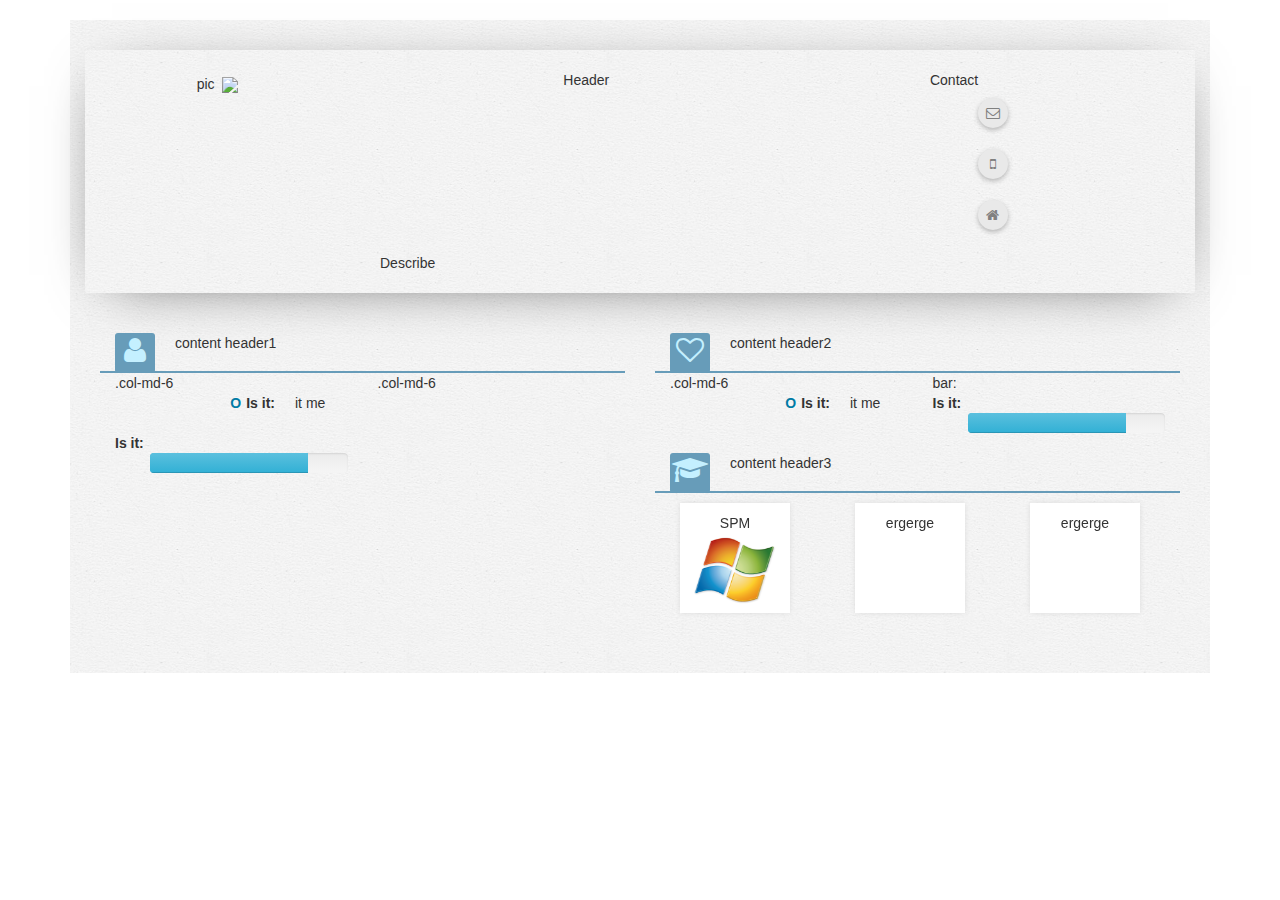
==== _cv/index.html @ aa700db2 "modify gallery" ====
<!DOCTYPE html>
<html lang="en">
  <head>
    <meta charset="utf-8">
    <meta http-equiv="X-UA-Compatible" content="IE=edge">
    <meta name="viewport" content="width=device-width, initial-scale=1">
    <meta name="description" content="">
    <meta name="author" content="">
    <link rel="icon" href="../../favicon.ico">

    <title>My personal</title>

    <!-- Bootstrap core CSS -->
    <link href="../css/bootstrap.min.css" rel="stylesheet">
    <!-- Bootstrap theme -->
    <link href="../css/bootstrap-theme.min.css" rel="stylesheet">
    <!-- IE10 viewport hack for Surface/desktop Windows 8 bug -->
    <link href="../css/ie10-viewport-bug-workaround.css" rel="stylesheet">
	<!-- font awesome -->
	<link href='../css/font-awesome.min.css' rel='stylesheet'>
    <!-- Custom styles for this template -->
    <link href="css/main.css" rel="stylesheet">

    <!-- Just for debugging purposes. Don't actually copy these 2 lines! -->
    <!--[if lt IE 9]><script src="../../assets/js/ie8-responsive-file-warning.js"></script><![endif]-->
    <script src="../../assets/js/ie-emulation-modes-warning.js"></script>

  </head>


 <body>
 <!-- BODY                                                                 -->
 <div class="container ">
	<div class="main_wrapper">
		<div class="main_sheet">
			<div class="row header">
				<div class="row">
					<div class="col-md-3 col-md-offset-1">pic<img src="img/personal_image.png" id="pers_image" /></div>
					<div class="col-md-3 col-md-offset-1">Header</div>
					<div class="col-md-3 col-md-offset-1">Contact <ul><li><div class="circle"><i class="fa fa-envelope-o fa-1x"></i></div></li><li><div class="circle"><i class="fa fa-mobile fa-1x"></div></i></li><li><div class="circle"><i class="fa fa-home fa-1x"></div></i></li></ul></div>
				</div>
				<div class="row">
				<div class="col-md-6 col-md-offset-3">Describe</div>
				</div>
			</div>
			<div class="row content">
				<div class="col-md-6 section content1">
					<div class="col-md-12 sub_header"><div class="sub_header_icon"> <i class="fa fa-user fa-2x"></i></div><p>content header1</p></div>
					<div class="col-md-6">.col-md-6
						<dl class="dl-horizontal">
						  <dt>Is it:</dt>
						  <dd>it me</dd>
						</dl>
						
							<dt>Is it:</dt>
							 <dd>
								<div class="progress">
								  <div class="progress-bar progress-bar-info progress-bar-language" role="progressbar" aria-valuenow="50" aria-valuemin="0" aria-valuemax="100">
								  </div>
								</div>
							 </dd>
						
					</div>
					<div class="col-md-6">.col-md-6</div>
				</div>
				<div class="col-md-6 section content2">
					<div class="col-md-12 sub_header"><div class="sub_header_icon"><i class="fa fa-heart-o fa-2x"></i></div><p>content header2</p></div>
					<div class="col-md-6">.col-md-6
						<dl class="dl-horizontal">
						  <dt>Is it:</dt>
						  <dd>it me</dd>
						</dl>
					</div>
					<div class="col-md-6">bar:
						<dt>Is it:</dt>
							 <dd>
								<div class="progress">
								  <div class="progress-bar progress-bar-info progress-bar-language" role="progressbar" aria-valuenow="50" aria-valuemin="0" aria-valuemax="100">
								  </div>
								</div>
							 </dd>
					</div>
					
					<div class="col-md-12 sub_header"><div class="sub_header_icon"><i class="fa fa-graduation-cap fa-2x"></i></div><p>content header3</p></div>
					<div class="col-md-4 col-sm-4">
						<div class="box"><div class='titleHoverOff'>SPM <img src='img/win.png'></div><div class='titleHoverIn'><span>1.class</span></div></div>
					</div>
					<div class="col-md-4 col-sm-4">
						<div class="box"><div class='titleHoverOff'>ergerge</div><div class='titleHoverIn'><span>2.class</span></div></div>
					</div>
					<div class="col-md-4 col-sm-4">
						<div class="box"><div class='titleHoverOff'>ergerge</div><div class='titleHoverIn'><span>3class</span></div></div>
					</div>
				</div>
			</div>
		</div>
	</div>
 </div>
    
<!-- FOOTER                                                                -->

	<footer >
	
	</footer>

   

    <!-- Bootstrap core JavaScript
    ================================================== -->
    <!-- Placed at the end of the document so the pages load faster -->
    <script src="../js/jquery.min.js"></script>
    <script>window.jQuery || document.write('<script src="js/jquery.min.js"><\/script>')</script>
    <script src="../js/bootstrap.min.js"></script>
    <script src="../js/docs.min.js"></script>
	<script src="js/controller.js"></script>
    <!-- IE10 viewport hack for Surface/desktop Windows 8 bug -->
    <script src="../js/ie10-viewport-bug-workaround.js"></script>
  </body>
</html>
---- css/ie10-viewport-bug-workaround.css ----
/*!
 * IE10 viewport hack for Surface/desktop Windows 8 bug
 * Copyright 2014-2015 Twitter, Inc.
 * Licensed under MIT (https://github.com/twbs/bootstrap/blob/master/LICENSE)
 */

/*
 * See the Getting Started docs for more information:
 * http://getbootstrap.com/getting-started/#support-ie10-width
 */
@-webkit-viewport { width: device-width; }
@-moz-viewport    { width: device-width; }
@-ms-viewport     { width: device-width; }
@-o-viewport      { width: device-width; }
@viewport         { width: device-width; }
---- _cv/css/main.css ----
body{
	background-color:#fff;
	margin:20px;
}

.main_wrapper{
	min-width:50%;
	min-height:350px;
	padding:30px;
	background-image:url("../img/background_white_paper.png");
	background-repeat: repeat;
}
.main_sheet{	
}
.mainTitle img{
	width:80px;
}
.header{
	padding:20px;
	margin-bottom:20px;
	border-radius:2px;
	-webkit-box-shadow: 0px 9px 56px -27px rgba(0,0,0,0.75);
	-moz-box-shadow: 0px 9px 56px -27px rgba(0,0,0,0.75);
	box-shadow: 0px 9px 56px -27px rgba(0,0,0,0.75);
}
#pers_image{
	width: 90px;
	height: auto;
	margin: 7px;
}
li{
	list-style-type:none;
}
.circle{
	position:relative;
	display: inline-block;
	width:30px;
	height:30px;
	border-radius:45px;
	cursor:pointer;
	background-color:#e9e9e9;
	margin:8px;
	
	-webkit-box-shadow: 0 2px 5px 0 rgba(0, 0, 0, 0.26);
	-moz-box-shadow: 0 2px 5px 0 rgba(0, 0, 0, 0.26);
	box-shadow: 0 2px 5px 0 rgba(0, 0, 0, 0.26);
	
	-webkit-transition: all 0.4s ease;
    transition: all 0.4s ease;
}
.circle i{
	position:absolute;
	left:0px;
	top:25%;
	height:100%;
	width:100%;
	text-align:center;
	color:grey;
	
	-webkit-transition: all 0.6s ease;
    transition: all 0.6s ease
}
.circle:hover{
	color:#679cb9;
	
	-webkit-box-shadow: 1px 1px 2px 1px rgba(0,0,0,0.6);
	-moz-box-shadow:1px 1px 2px 1px rgba(0,0,0,0.6);
	box-shadow: 1px 1px 2px 1px rgba(0,0,0,0.6);
}
/*--------------Content----------------------------*/
.sub_header{
	border-bottom:solid 2px #679cb9;
	height:40px;
}
.sub_header p{
	padding-left:60px;
}

.sub_header_icon{
	position:relative;
	width:40px;
	height:40px;
	bottom:0px;
	border-radius:3px;
	background-color:#679cb9;
	float:left;
	text-align:center;
	font-weight:20;
	color:#c4f0ff;
	line-height:250%; /*  align vertical center -- for vertical align in child */
}
.sub_header_icon i{
	position:relative;
	vertical-align:middle;
}
.section{
	margin: 20px 0;
}
.fa-circle-o{
	
}
dl > dt:before{
	content:'\041E';
	color:#007ba5;
	padding:5px;
}
dd{
	margin-left:35px;
}
/*----------------------PROGRESS BAR-------------------------------------------*/
.progress-bar-language{
	width:0%;
	
	-webkit-transition: all 1.9s ease;
    transition: all 1.9s ease
}
/*---------------------BOX section---------------------------------------------*/
.box{
	position:relative;
	width:110px;
	height:110px;
	
	-webkit-box-sizing: border-box;
	-moz-box-sizing: border-box;
	box-sizing: border-box; 

	background-color:#fff;
	box-shadow: 0 0 5px #ddd;
	margin:10px;
	text-align:center;
	
	-webkit-transition: 0.4s ease;
	-moz-transition: 0.4s ease;
	-ms-transition: 0.4s ease;
	-o-transition: 0.4s ease;
	transition: 0.4s ease; 
}
.box > p{
	-webkit-transition: 0.3s ease;
	-moz-transition: 0.3s ease;
	-ms-transition: 0.3s ease;
	-o-transition: 0.3s ease;
	transition: 0.3s ease; 
}

.box:hover{
	background-color:#87c9ed;
}
.titleHoverOff{
	width:100%;
	height:100%;
	position:absolute;
	top:0px;
	opacity:1;
	padding-top:10px;
	z-index:10;
	
	-webkit-transition: all .4s ease;
	-moz-transition: all .4s ease;
	transition: all .4s ease;
}
.titleHoverOff:hover{
/*
	animation-name: example;
	animation-duration: 0.3s;
	animation-timing-function:ease;
	
	-webkit-animation-fill-mode: forwards;
    animation-fill-mode: forwards;
	
	-webkit-animation-direction: reverse; 
    animation-direction: reverse;
	*/
	top:-30px;
	opacity:0;
}
.titleHoverOff img{
	width:75%;
	height:75%;
}
.titleHoverIn{
	width:100%;
	height:100%;
	opacity:0;
	background-color:white;
	vertical-align:bottom;
	bottom:5px;
	
	-webkit-transform: scale3d(0.1, 0.1, 1);
	transform: scale3d(0.1, 0.1, 1);
	-webkit-transition: all .4s cubic-bezier(.68,-0.55,.27,1.55);
	-moz-transition: all .4s cubic-bezier(.68,-0.55,.27,1.55);
	transition: all .4s cubic-bezier(.68,-0.55,.27,1.55);
}
.titleHoverIn span{
	position:relative;
	top:50%;
}
.abc{
	-webkit-transform: scale3d(1, 1, 1);
	transform: scale3d(1, 1, 1);
	
	opacity:1;
	background-color:white;
}
.titleHoverIn:after{
	position:absolute;
	content:"";
	left:0px;right:0px;
	bottom:20%;
	height:1px;
	width:50%;
	margin: auto;
	border-bottom:1px solid black;

}
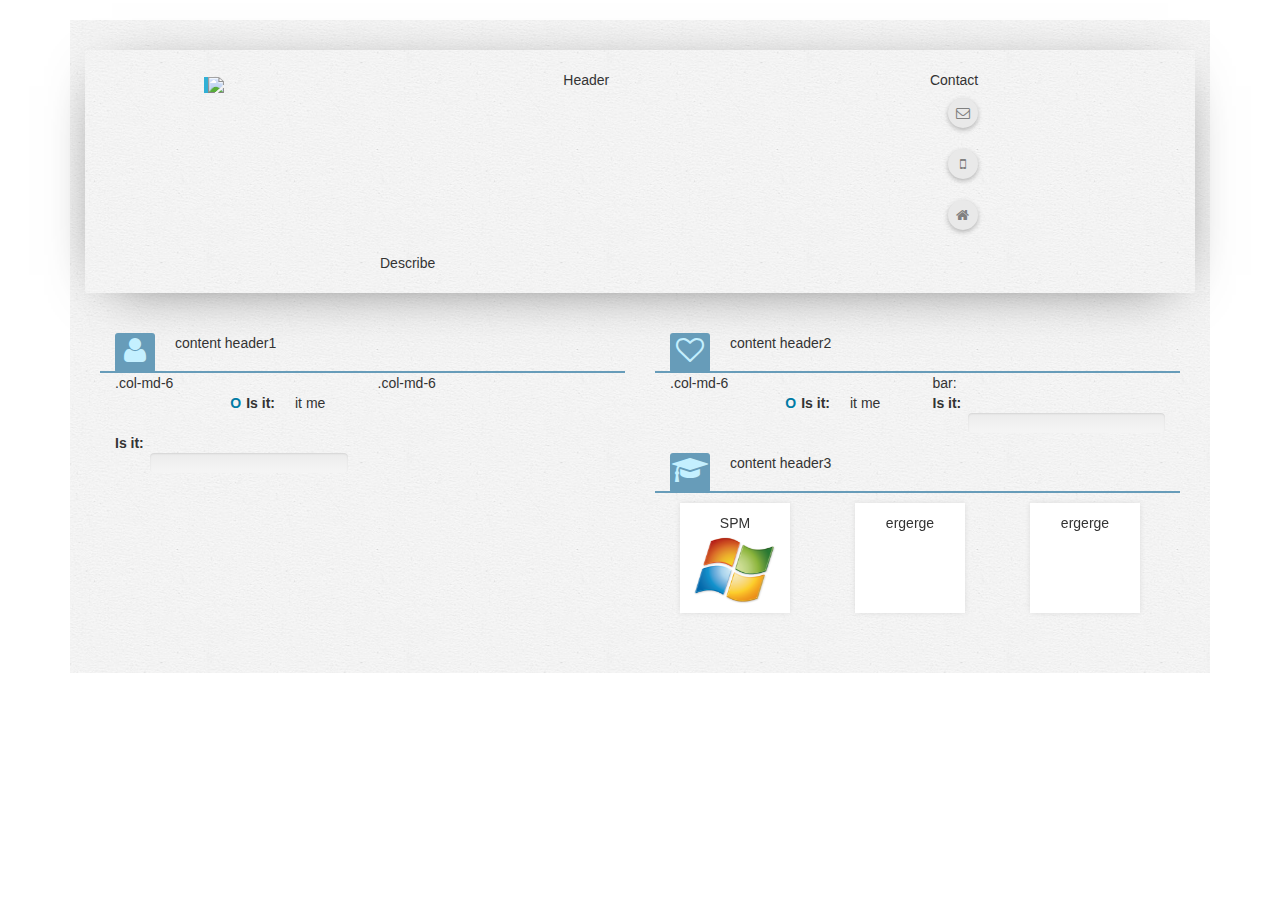
==== commit 745cc811: "cv modif" ====
--- a/_cv/index.html
+++ b/_cv/index.html
@@ -35,9 +35,9 @@
 		<div class="main_sheet">
 			<div class="row header">
 				<div class="row">
-					<div class="col-md-3 col-md-offset-1">pic<img src="img/personal_image.png" id="pers_image" /></div>
-					<div class="col-md-3 col-md-offset-1">Header</div>
-					<div class="col-md-3 col-md-offset-1">Contact <ul><li><div class="circle"><i class="fa fa-envelope-o fa-1x"></i></div></li><li><div class="circle"><i class="fa fa-mobile fa-1x"></div></i></li><li><div class="circle"><i class="fa fa-home fa-1x"></div></i></li></ul></div>
+					<div class="col-md-3 col-sm-4 col-md-offset-1"><img src="img/personal_front.jpg" id="pers_image" /></div>
+					<div class="col-md-3 col-sm-4 col-md-offset-1">Header</div>
+					<div class="col-md-3 col-sm-4 col-md-offset-1">Contact <ul><li><div class="circle"><i class="fa fa-envelope-o fa-1x"></i></div></li><li><div class="circle"><i class="fa fa-mobile fa-1x"></div></i></li><li><div class="circle"><i class="fa fa-home fa-1x"></div></i></li></ul></div>
 				</div>
 				<div class="row">
 				<div class="col-md-6 col-md-offset-3">Describe</div>
--- a/_cv/css/main.css
+++ b/_cv/css/main.css
@@ -24,9 +24,11 @@
 	box-shadow: 0px 9px 56px -27px rgba(0,0,0,0.75);
 }
 #pers_image{
-	width: 90px;
+	width: 120px;
 	height: auto;
 	margin: 7px;
+	
+	border-left: solid 4px #31b0d5;
 }
 li{
 	list-style-type:none;
@@ -196,7 +198,7 @@
 	position:relative;
 	top:50%;
 }
-.abc{
+.titleScale{
 	-webkit-transform: scale3d(1, 1, 1);
 	transform: scale3d(1, 1, 1);
 	
@@ -213,4 +215,8 @@
 	margin: auto;
 	border-bottom:1px solid black;
 
+}
+/*------------------------General settings----------------------------------*/
+ul{
+	padding-left:10px;
 }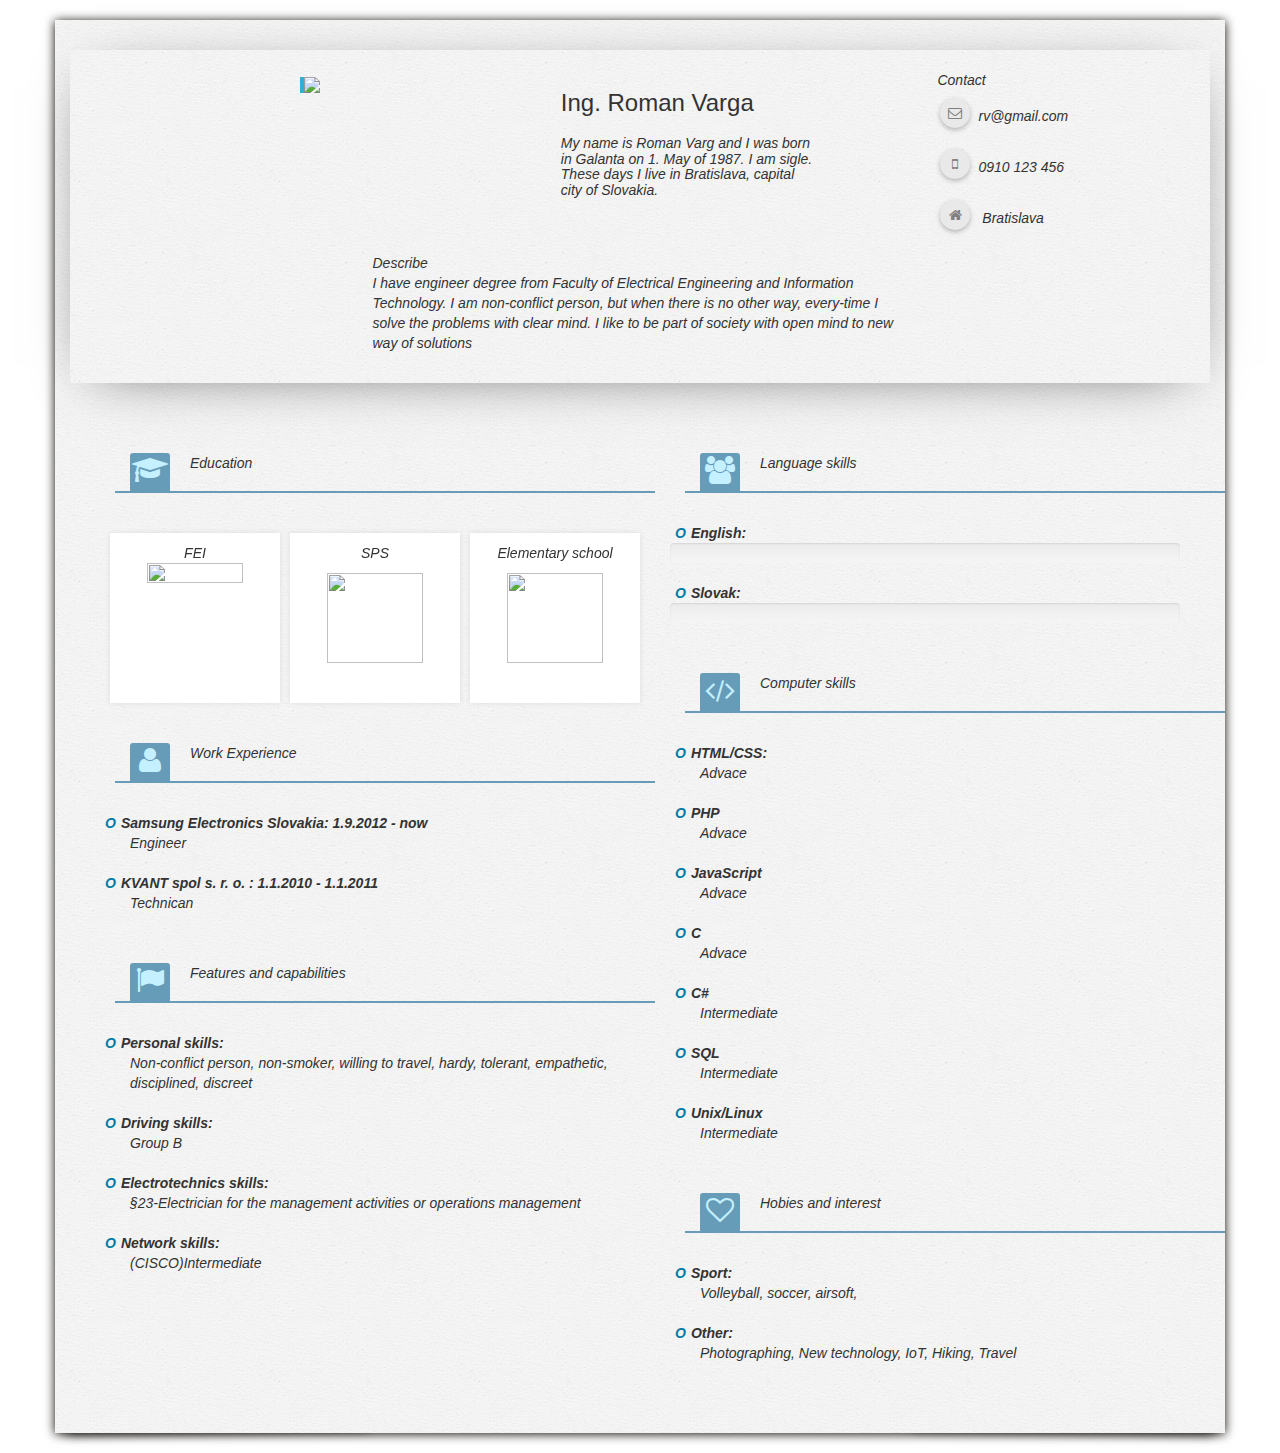
==== commit 0e81ffb2: "finish cv , change img in gallery, finish main/not complete" ====
--- a/_cv/index.html
+++ b/_cv/index.html
@@ -21,76 +21,126 @@
     <!-- Custom styles for this template -->
     <link href="css/main.css" rel="stylesheet">
 
-    <!-- Just for debugging purposes. Don't actually copy these 2 lines! -->
-    <!--[if lt IE 9]><script src="../../assets/js/ie8-responsive-file-warning.js"></script><![endif]-->
-    <script src="../../assets/js/ie-emulation-modes-warning.js"></script>
-
   </head>
 
 
  <body>
  <!-- BODY                                                                 -->
  <div class="container ">
-	<div class="main_wrapper">
+	<div class="main_wrapper shadows">
 		<div class="main_sheet">
 			<div class="row header">
 				<div class="row">
-					<div class="col-md-3 col-sm-4 col-md-offset-1"><img src="img/personal_front.jpg" id="pers_image" /></div>
-					<div class="col-md-3 col-sm-4 col-md-offset-1">Header</div>
-					<div class="col-md-3 col-sm-4 col-md-offset-1">Contact <ul><li><div class="circle"><i class="fa fa-envelope-o fa-1x"></i></div></li><li><div class="circle"><i class="fa fa-mobile fa-1x"></div></i></li><li><div class="circle"><i class="fa fa-home fa-1x"></div></i></li></ul></div>
+					<div class="col-md-3 col-sm-4 col-md-offset-1 text-center"><img src="img/personal_front.jpg" id="pers_image" /></div>
+					<div class="col-md-3 col-sm-4 col-md-offset-1"><h3>Ing. Roman Varga<h3><p><h5><em>My name is Roman Varg and I was born in Galanta on 1. May of 1987. I am sigle. These days I live in Bratislava, capital city of Slovakia. <em></h5></p></div>
+					<div class="col-md-3 col-sm-4 col-md-offset-1">Contact <ul><li><div class='row'><div class="circle"><i class="fa fa-envelope-o fa-1x"></i></div><div class=' verticalMenu secret_envelope'>rv</div></div></li><li><div class='row'><div class="circle"><i class="fa fa-mobile fa-1x"></div></i><div class='verticalMenu'>0910 123 456</div></div></li><li><div class='row'><div class="circle"><i class="fa fa-home fa-1x"></div></i> <div class='verticalMenu'>Bratislava</div></div></li></ul></div>
 				</div>
 				<div class="row">
-				<div class="col-md-6 col-md-offset-3">Describe</div>
+				<div class="col-md-6 col-md-offset-3">Describe<p><em>I have engineer degree from Faculty of Electrical Engineering and Information Technology. I am non-conflict person, but when there is no other way, every-time I solve the problems with clear mind. I like to be part of society with open mind to new way of solutions<em></p></div>
 				</div>
 			</div>
 			<div class="row content">
 				<div class="col-md-6 section content1">
-					<div class="col-md-12 sub_header"><div class="sub_header_icon"> <i class="fa fa-user fa-2x"></i></div><p>content header1</p></div>
-					<div class="col-md-6">.col-md-6
-						<dl class="dl-horizontal">
-						  <dt>Is it:</dt>
-						  <dd>it me</dd>
-						</dl>
-						
-							<dt>Is it:</dt>
-							 <dd>
-								<div class="progress">
-								  <div class="progress-bar progress-bar-info progress-bar-language" role="progressbar" aria-valuenow="50" aria-valuemin="0" aria-valuemax="100">
-								  </div>
-								</div>
-							 </dd>
-						
+					<div class="col-md-12 sub_header"><div class="sub_header_icon"> <i class="fa fa-graduation-cap fa-2x"></i></div><p>Education</p></div>
+					<div class="col-md-4 col-sm-4">
+						<div class="box"><div class='titleHoverOff'>FEI <p><img src='img/fei.png'><p></div><div class='titleHoverIn'><p>Faculty of Electrical Engineering and Information Technology, Bratislava<p>Specialization: Applied Informatics</p></p></div></div>
 					</div>
-					<div class="col-md-6">.col-md-6</div>
+					<div class="col-md-4 col-sm-4">
+						<div class="box"><div class='titleHoverOff'><p>SPS</p><img src='img/SPS.bmp'></div><div class='titleHoverIn'><span>Secondary School of Electrical Engineering, Šaľa<p>Specialization: Electrical</p></span></div></div>
+					</div>
+					<div class="col-md-4 col-sm-4">
+						<div class="box"><div class='titleHoverOff'><p>Elementary school</p><img src='img/sala.jpg'></div><div class='titleHoverIn'><span><i class="fa fa-pencil-square-o fa-5x"></i><p>Šaľa</p></span></div></div>
+					</div>
+					
+					
+					
+					<div class="col-md-12 col-sm-12 sub_header"><div class="sub_header_icon"> <i class="fa fa-user fa-2x"></i></div><p>Work Experience</p></div>
+					<div class="col-md-12">
+							<dl>
+								<dt>Samsung Electronics Slovakia: 1.9.2012 - now</dt> <p>Engineer </p>
+							</dl>
+						</div>
+						<div class="col-md-12">
+							<dl>
+								<dt>KVANT spol s. r. o. : 1.1.2010 - 1.1.2011</dt> <p>Technican</p>
+							</dl>
+						</div>
+					
+					<div class="col-md-12 sub_header"><div class="sub_header_icon"><i class="fa fa-flag fa-2x"></i></div><p>Features and capabilities</p></div>
+						<div class="col-md-12">
+							<dl>
+								<dt>Personal skills:</dt> <p>Non-conflict person, non-smoker, willing to travel, hardy, tolerant, empathetic, disciplined, discreet</p>
+							</dl>
+							<dl>
+								<dt>Driving skills:</dt> <p>Group B</p>
+							</dl>
+							<dl>
+								<dt>Electrotechnics skills:</dt> <p>§23-Electrician for the management activities or operations management</p>
+							</dl>
+							<dl>
+								<dt>Network skills:</dt> <p> (CISCO)Intermediate</p>
+							</dl>
+						</div>
+					
 				</div>
 				<div class="col-md-6 section content2">
-					<div class="col-md-12 sub_header"><div class="sub_header_icon"><i class="fa fa-heart-o fa-2x"></i></div><p>content header2</p></div>
-					<div class="col-md-6">.col-md-6
-						<dl class="dl-horizontal">
-						  <dt>Is it:</dt>
-						  <dd>it me</dd>
+					<div class="col-md-12 sub_header"><div class="sub_header_icon"><i class="fa fa-users fa-2x"></i></div><p>Language skills</p></div>
+					<div class="col-md-12">
+						<dl>
+							<dt>English:</dt> 
+							<div class="progress">
+								  <div class="progress-bar progress-bar-info progress-bar-language_eng" role="progressbar_eng" aria-valuenow="50" aria-valuemin="0" aria-valuemax="100">
+								  </div>
+							</div>
 						</dl>
 					</div>
-					<div class="col-md-6">bar:
-						<dt>Is it:</dt>
-							 <dd>
-								<div class="progress">
-								  <div class="progress-bar progress-bar-info progress-bar-language" role="progressbar" aria-valuenow="50" aria-valuemin="0" aria-valuemax="100">
-								  </div>
+					<div class="col-md-12">
+						<dl>
+						<dt>Slovak:</dt>
+							<div class="progress">
+								<div class="progress-bar progress-bar-info progress-bar-language_sk" role="progressbar_sk" aria-valuenow="50" aria-valuemin="0" aria-valuemax="100">
 								</div>
-							 </dd>
+							</div>
+						<dl>
 					</div>
 					
-					<div class="col-md-12 sub_header"><div class="sub_header_icon"><i class="fa fa-graduation-cap fa-2x"></i></div><p>content header3</p></div>
-					<div class="col-md-4 col-sm-4">
-						<div class="box"><div class='titleHoverOff'>SPM <img src='img/win.png'></div><div class='titleHoverIn'><span>1.class</span></div></div>
+					<div class="col-md-12 sub_header"><div class="sub_header_icon"><i class="fa fa-code fa-2x"></i></div><p>Computer skills</p></div>
+					<div class="col-md-12">
+							<dl>
+								<dt>HTML/CSS: </dt> <p>Advace </p>
+							</dl>
+							<dl>
+								<dt>PHP </dt> <p>Advace </p>
+							</dl>
+							<dl>
+								<dt>JavaScript </dt> <p>Advace </p>
+							</dl>
+							<dl>
+								<dt>C </dt> <p>Advace </p>
+							</dl>
+							<dl>
+								<dt>C# </dt> <p>Intermediate </p>
+							</dl>
+							<dl>
+								<dt>SQL</dt> <p>Intermediate </p>
+							</dl>
+							<dl>
+								<dt>Unix/Linux</dt> <p>Intermediate </p>
+							</dl>
 					</div>
-					<div class="col-md-4 col-sm-4">
-						<div class="box"><div class='titleHoverOff'>ergerge</div><div class='titleHoverIn'><span>2.class</span></div></div>
+					
+					<div class="col-md-12 sub_header"><div class="sub_header_icon"><i class="fa fa-heart-o fa-2x"></i></div><p>Hobies and interest</p></div>
+					<div class="col-md-12">
+							<dl>
+								<dt>Sport: </dt> <p>Volleyball, soccer, airsoft, </p>
+							</dl>
 					</div>
-					<div class="col-md-4 col-sm-4">
-						<div class="box"><div class='titleHoverOff'>ergerge</div><div class='titleHoverIn'><span>3class</span></div></div>
+					<div class="col-md-12">
+							<dl>
+								<dt>Other: </dt> <p>Photographing, New technology, IoT, Hiking, Travel </p>
+							</dl>
 					</div>
+					
 				</div>
 			</div>
 		</div>
--- a/_cv/css/main.css
+++ b/_cv/css/main.css
@@ -1,5 +1,7 @@
 body{
-	background-color:#fff;
+	/*background-color:#fff;*/
+	background-image:url('../img/wood.png');
+	background-repeat:repeat;
 	margin:20px;
 }
 
@@ -70,9 +72,14 @@
 	box-shadow: 1px 1px 2px 1px rgba(0,0,0,0.6);
 }
 /*--------------Content----------------------------*/
+.container {
+	padding: 0px;
+	box-shadow: 0 1px 10px #0B0801;
+}
 .sub_header{
 	border-bottom:solid 2px #679cb9;
 	height:40px;
+	margin:30px;
 }
 .sub_header p{
 	padding-left:60px;
@@ -106,8 +113,20 @@
 	color:#007ba5;
 	padding:5px;
 }
+dl > p {
+	padding-left:30px;
+}
 dd{
 	margin-left:35px;
+}
+.verticalMenu{
+	display:inline-block;
+	position:relative;
+	top:-15px;
+	
+}
+.secret_envelope::after {
+    content: '@gmail.com';
 }
 /*----------------------PROGRESS BAR-------------------------------------------*/
 .progress-bar-language{
@@ -119,8 +138,8 @@
 /*---------------------BOX section---------------------------------------------*/
 .box{
 	position:relative;
-	width:110px;
-	height:110px;
+	width:170px;
+	height:170px;
 	
 	-webkit-box-sizing: border-box;
 	-moz-box-sizing: border-box;
@@ -196,8 +215,9 @@
 }
 .titleHoverIn span{
 	position:relative;
-	top:50%;
-}
+	top:25%;
+}
+
 .titleScale{
 	-webkit-transform: scale3d(1, 1, 1);
 	transform: scale3d(1, 1, 1);
@@ -219,4 +239,29 @@
 /*------------------------General settings----------------------------------*/
 ul{
 	padding-left:10px;
+}
+/*---------------------------SHADOWS----------------------------------------*/
+.shadows
+{
+  position: relative;
+}
+.shadows:before, .shadows:after
+{
+  z-index: -1;
+  position: absolute;
+  content: "";
+  bottom: 15px;
+  left: 10px;
+  width: 50%;
+  top: 80%;
+  max-width:300px;
+  background: #777;
+  box-shadow: 0 15px 10px #777;
+  transform: rotate(-1deg);
+}
+.shadows:after
+{
+  transform: rotate(1deg);
+  right: 10px;
+  left: auto;
 }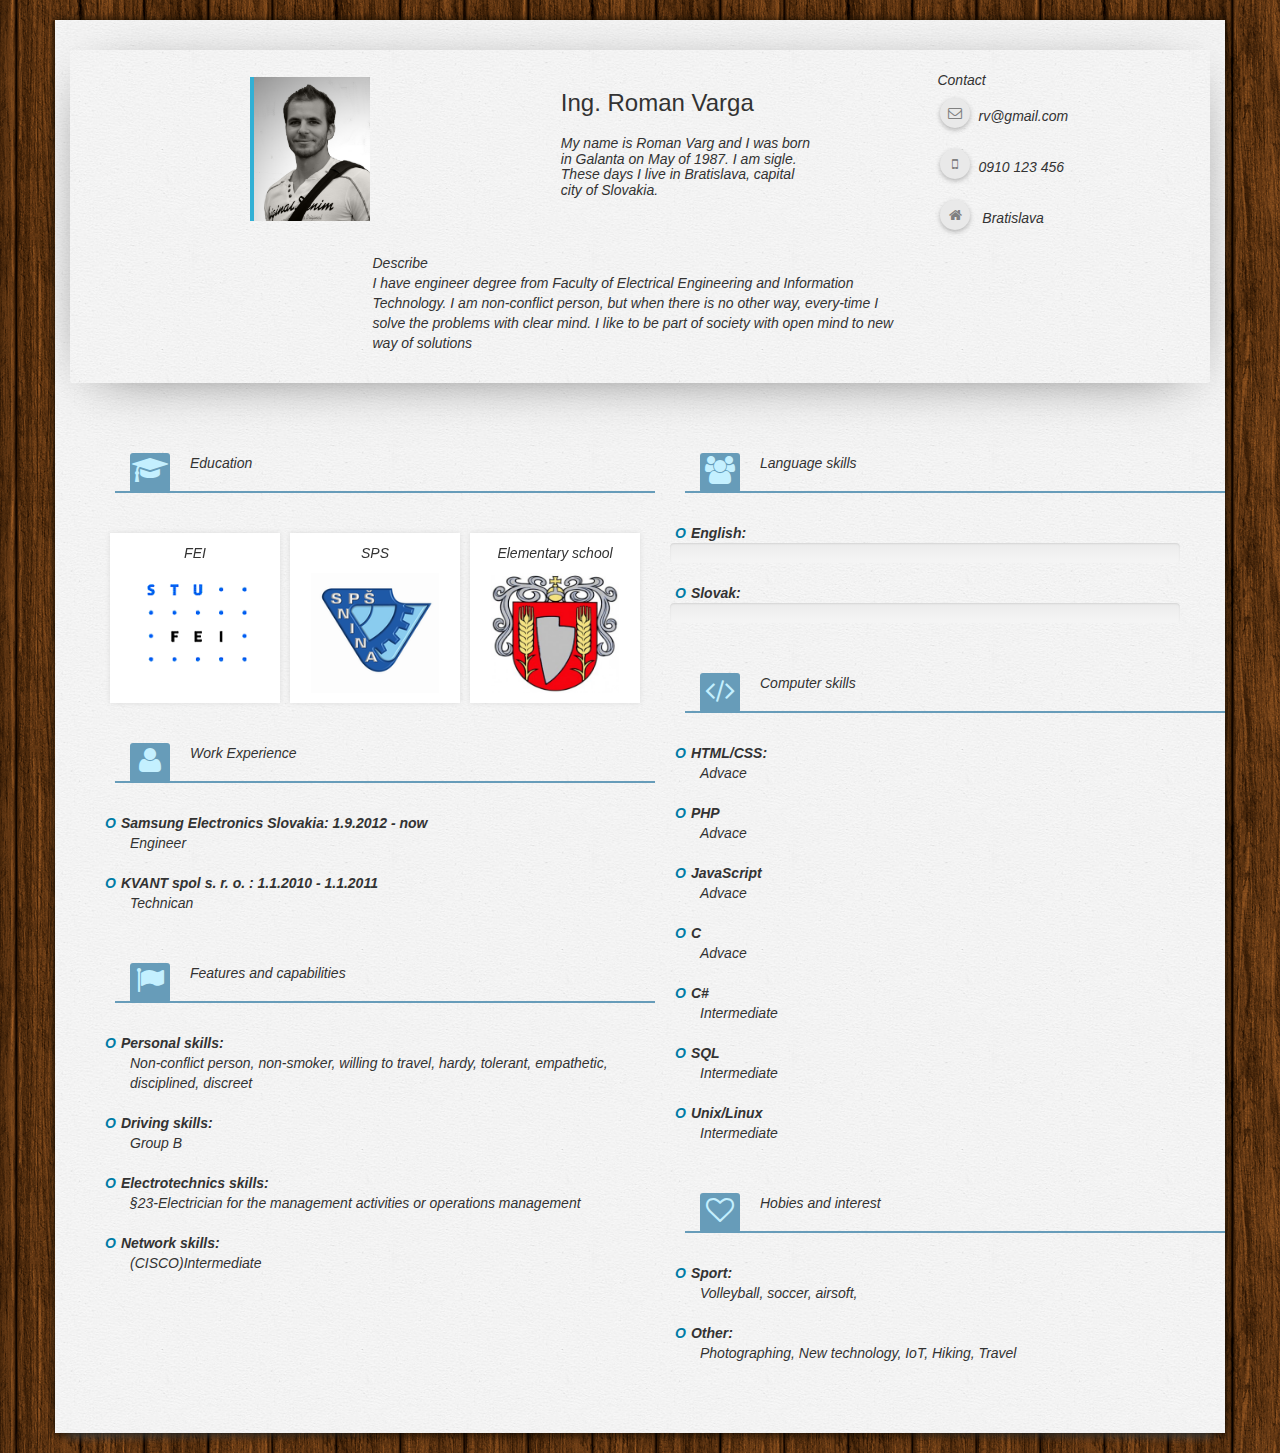
==== commit 3563f26f: "all" ====
--- a/_cv/index.html
+++ b/_cv/index.html
@@ -1,169 +1,169 @@
-<!DOCTYPE html>
-<html lang="en">
-  <head>
-    <meta charset="utf-8">
-    <meta http-equiv="X-UA-Compatible" content="IE=edge">
-    <meta name="viewport" content="width=device-width, initial-scale=1">
-    <meta name="description" content="">
-    <meta name="author" content="">
-    <link rel="icon" href="../../favicon.ico">
-
-    <title>My personal</title>
-
-    <!-- Bootstrap core CSS -->
-    <link href="../css/bootstrap.min.css" rel="stylesheet">
-    <!-- Bootstrap theme -->
-    <link href="../css/bootstrap-theme.min.css" rel="stylesheet">
-    <!-- IE10 viewport hack for Surface/desktop Windows 8 bug -->
-    <link href="../css/ie10-viewport-bug-workaround.css" rel="stylesheet">
-	<!-- font awesome -->
-	<link href='../css/font-awesome.min.css' rel='stylesheet'>
-    <!-- Custom styles for this template -->
-    <link href="css/main.css" rel="stylesheet">
-
-  </head>
-
-
- <body>
- <!-- BODY                                                                 -->
- <div class="container ">
-	<div class="main_wrapper shadows">
-		<div class="main_sheet">
-			<div class="row header">
-				<div class="row">
-					<div class="col-md-3 col-sm-4 col-md-offset-1 text-center"><img src="img/personal_front.jpg" id="pers_image" /></div>
-					<div class="col-md-3 col-sm-4 col-md-offset-1"><h3>Ing. Roman Varga<h3><p><h5><em>My name is Roman Varg and I was born in Galanta on 1. May of 1987. I am sigle. These days I live in Bratislava, capital city of Slovakia. <em></h5></p></div>
-					<div class="col-md-3 col-sm-4 col-md-offset-1">Contact <ul><li><div class='row'><div class="circle"><i class="fa fa-envelope-o fa-1x"></i></div><div class=' verticalMenu secret_envelope'>rv</div></div></li><li><div class='row'><div class="circle"><i class="fa fa-mobile fa-1x"></div></i><div class='verticalMenu'>0910 123 456</div></div></li><li><div class='row'><div class="circle"><i class="fa fa-home fa-1x"></div></i> <div class='verticalMenu'>Bratislava</div></div></li></ul></div>
-				</div>
-				<div class="row">
-				<div class="col-md-6 col-md-offset-3">Describe<p><em>I have engineer degree from Faculty of Electrical Engineering and Information Technology. I am non-conflict person, but when there is no other way, every-time I solve the problems with clear mind. I like to be part of society with open mind to new way of solutions<em></p></div>
-				</div>
-			</div>
-			<div class="row content">
-				<div class="col-md-6 section content1">
-					<div class="col-md-12 sub_header"><div class="sub_header_icon"> <i class="fa fa-graduation-cap fa-2x"></i></div><p>Education</p></div>
-					<div class="col-md-4 col-sm-4">
-						<div class="box"><div class='titleHoverOff'>FEI <p><img src='img/fei.png'><p></div><div class='titleHoverIn'><p>Faculty of Electrical Engineering and Information Technology, Bratislava<p>Specialization: Applied Informatics</p></p></div></div>
-					</div>
-					<div class="col-md-4 col-sm-4">
-						<div class="box"><div class='titleHoverOff'><p>SPS</p><img src='img/SPS.bmp'></div><div class='titleHoverIn'><span>Secondary School of Electrical Engineering, Šaľa<p>Specialization: Electrical</p></span></div></div>
-					</div>
-					<div class="col-md-4 col-sm-4">
-						<div class="box"><div class='titleHoverOff'><p>Elementary school</p><img src='img/sala.jpg'></div><div class='titleHoverIn'><span><i class="fa fa-pencil-square-o fa-5x"></i><p>Šaľa</p></span></div></div>
-					</div>
-					
-					
-					
-					<div class="col-md-12 col-sm-12 sub_header"><div class="sub_header_icon"> <i class="fa fa-user fa-2x"></i></div><p>Work Experience</p></div>
-					<div class="col-md-12">
-							<dl>
-								<dt>Samsung Electronics Slovakia: 1.9.2012 - now</dt> <p>Engineer </p>
-							</dl>
-						</div>
-						<div class="col-md-12">
-							<dl>
-								<dt>KVANT spol s. r. o. : 1.1.2010 - 1.1.2011</dt> <p>Technican</p>
-							</dl>
-						</div>
-					
-					<div class="col-md-12 sub_header"><div class="sub_header_icon"><i class="fa fa-flag fa-2x"></i></div><p>Features and capabilities</p></div>
-						<div class="col-md-12">
-							<dl>
-								<dt>Personal skills:</dt> <p>Non-conflict person, non-smoker, willing to travel, hardy, tolerant, empathetic, disciplined, discreet</p>
-							</dl>
-							<dl>
-								<dt>Driving skills:</dt> <p>Group B</p>
-							</dl>
-							<dl>
-								<dt>Electrotechnics skills:</dt> <p>§23-Electrician for the management activities or operations management</p>
-							</dl>
-							<dl>
-								<dt>Network skills:</dt> <p> (CISCO)Intermediate</p>
-							</dl>
-						</div>
-					
-				</div>
-				<div class="col-md-6 section content2">
-					<div class="col-md-12 sub_header"><div class="sub_header_icon"><i class="fa fa-users fa-2x"></i></div><p>Language skills</p></div>
-					<div class="col-md-12">
-						<dl>
-							<dt>English:</dt> 
-							<div class="progress">
-								  <div class="progress-bar progress-bar-info progress-bar-language_eng" role="progressbar_eng" aria-valuenow="50" aria-valuemin="0" aria-valuemax="100">
-								  </div>
-							</div>
-						</dl>
-					</div>
-					<div class="col-md-12">
-						<dl>
-						<dt>Slovak:</dt>
-							<div class="progress">
-								<div class="progress-bar progress-bar-info progress-bar-language_sk" role="progressbar_sk" aria-valuenow="50" aria-valuemin="0" aria-valuemax="100">
-								</div>
-							</div>
-						<dl>
-					</div>
-					
-					<div class="col-md-12 sub_header"><div class="sub_header_icon"><i class="fa fa-code fa-2x"></i></div><p>Computer skills</p></div>
-					<div class="col-md-12">
-							<dl>
-								<dt>HTML/CSS: </dt> <p>Advace </p>
-							</dl>
-							<dl>
-								<dt>PHP </dt> <p>Advace </p>
-							</dl>
-							<dl>
-								<dt>JavaScript </dt> <p>Advace </p>
-							</dl>
-							<dl>
-								<dt>C </dt> <p>Advace </p>
-							</dl>
-							<dl>
-								<dt>C# </dt> <p>Intermediate </p>
-							</dl>
-							<dl>
-								<dt>SQL</dt> <p>Intermediate </p>
-							</dl>
-							<dl>
-								<dt>Unix/Linux</dt> <p>Intermediate </p>
-							</dl>
-					</div>
-					
-					<div class="col-md-12 sub_header"><div class="sub_header_icon"><i class="fa fa-heart-o fa-2x"></i></div><p>Hobies and interest</p></div>
-					<div class="col-md-12">
-							<dl>
-								<dt>Sport: </dt> <p>Volleyball, soccer, airsoft, </p>
-							</dl>
-					</div>
-					<div class="col-md-12">
-							<dl>
-								<dt>Other: </dt> <p>Photographing, New technology, IoT, Hiking, Travel </p>
-							</dl>
-					</div>
-					
-				</div>
-			</div>
-		</div>
-	</div>
- </div>
-    
-<!-- FOOTER                                                                -->
-
-	<footer >
-	
-	</footer>
-
-   
-
-    <!-- Bootstrap core JavaScript
-    ================================================== -->
-    <!-- Placed at the end of the document so the pages load faster -->
-    <script src="../js/jquery.min.js"></script>
-    <script>window.jQuery || document.write('<script src="js/jquery.min.js"><\/script>')</script>
-    <script src="../js/bootstrap.min.js"></script>
-    <script src="../js/docs.min.js"></script>
-	<script src="js/controller.js"></script>
-    <!-- IE10 viewport hack for Surface/desktop Windows 8 bug -->
-    <script src="../js/ie10-viewport-bug-workaround.js"></script>
-  </body>
-</html>
+<!DOCTYPE html>
+<html lang="en">
+  <head>
+    <meta charset="utf-8">
+    <meta http-equiv="X-UA-Compatible" content="IE=edge">
+    <meta name="viewport" content="width=device-width, initial-scale=1">
+    <meta name="description" content="">
+    <meta name="author" content="">
+    <link rel="icon" href="../../favicon.ico">
+
+    <title>My personal</title>
+
+    <!-- Bootstrap core CSS -->
+    <link href="../css/bootstrap.min.css" rel="stylesheet">
+    <!-- Bootstrap theme -->
+    <link href="../css/bootstrap-theme.min.css" rel="stylesheet">
+    <!-- IE10 viewport hack for Surface/desktop Windows 8 bug -->
+    <link href="../css/ie10-viewport-bug-workaround.css" rel="stylesheet">
+	<!-- font awesome -->
+	<link href='../css/font-awesome.min.css' rel='stylesheet'>
+    <!-- Custom styles for this template -->
+    <link href="css/main.css" rel="stylesheet">
+
+  </head>
+
+
+ <body>
+ <!-- BODY                                                                 -->
+ <div class="container ">
+	<div class="main_wrapper shadows">
+		<div class="main_sheet">
+			<div class="row header">
+				<div class="row">
+					<div class="col-md-3 col-sm-4 col-md-offset-1 text-center"><img src="img/personal_front.jpg" id="pers_image" /></div>
+					<div class="col-md-3 col-sm-4 col-md-offset-1"><h3>Ing. Roman Varga<h3><p><h5><em>My name is Roman Varg and I was born in Galanta on May of 1987. I am sigle. These days I live in Bratislava, capital city of Slovakia. <em></h5></p></div>
+					<div class="col-md-3 col-sm-4 col-md-offset-1">Contact <ul><li><div class='row'><div class="circle"><i class="fa fa-envelope-o fa-1x"></i></div><div class=' verticalMenu secret_envelope'>rv</div></div></li><li><div class='row'><div class="circle"><i class="fa fa-mobile fa-1x"></div></i><div class='verticalMenu'>0910 123 456</div></div></li><li><div class='row'><div class="circle"><i class="fa fa-home fa-1x"></div></i> <div class='verticalMenu'>Bratislava</div></div></li></ul></div>
+				</div>
+				<div class="row">
+				<div class="col-md-6 col-md-offset-3">Describe<p><em>I have engineer degree from Faculty of Electrical Engineering and Information Technology. I am non-conflict person, but when there is no other way, every-time I solve the problems with clear mind. I like to be part of society with open mind to new way of solutions<em></p></div>
+				</div>
+			</div>
+			<div class="row content">
+				<div class="col-md-6 section content1">
+					<div class="col-md-12 sub_header"><div class="sub_header_icon"> <i class="fa fa-graduation-cap fa-2x"></i></div><p>Education</p></div>
+					<div class="col-md-4 col-sm-4">
+						<div class="box"><div class='titleHoverOff'>FEI <p><img src='img/fei.png'><p></div><div class='titleHoverIn'><p>Faculty of Electrical Engineering and Information Technology, Bratislava<p>Specialization: Applied Informatics</p></p></div></div>
+					</div>
+					<div class="col-md-4 col-sm-4">
+						<div class="box"><div class='titleHoverOff'><p>SPS</p><img src='img/SPS.bmp'></div><div class='titleHoverIn'><span>Secondary School of Electrical Engineering, Šaľa<p>Specialization: Electrical</p></span></div></div>
+					</div>
+					<div class="col-md-4 col-sm-4">
+						<div class="box"><div class='titleHoverOff'><p>Elementary school</p><img src='img/sala.jpg'></div><div class='titleHoverIn'><span><i class="fa fa-pencil-square-o fa-5x"></i><p>Šaľa</p></span></div></div>
+					</div>
+					
+					
+					
+					<div class="col-md-12 col-sm-12 sub_header"><div class="sub_header_icon"> <i class="fa fa-user fa-2x"></i></div><p>Work Experience</p></div>
+					<div class="col-md-12">
+							<dl>
+								<dt>Samsung Electronics Slovakia: 1.9.2012 - now</dt> <p>Engineer </p>
+							</dl>
+						</div>
+						<div class="col-md-12">
+							<dl>
+								<dt>KVANT spol s. r. o. : 1.1.2010 - 1.1.2011</dt> <p>Technican</p>
+							</dl>
+						</div>
+					
+					<div class="col-md-12 sub_header"><div class="sub_header_icon"><i class="fa fa-flag fa-2x"></i></div><p>Features and capabilities</p></div>
+						<div class="col-md-12">
+							<dl>
+								<dt>Personal skills:</dt> <p>Non-conflict person, non-smoker, willing to travel, hardy, tolerant, empathetic, disciplined, discreet</p>
+							</dl>
+							<dl>
+								<dt>Driving skills:</dt> <p>Group B</p>
+							</dl>
+							<dl>
+								<dt>Electrotechnics skills:</dt> <p>§23-Electrician for the management activities or operations management</p>
+							</dl>
+							<dl>
+								<dt>Network skills:</dt> <p> (CISCO)Intermediate</p>
+							</dl>
+						</div>
+					
+				</div>
+				<div class="col-md-6 section content2">
+					<div class="col-md-12 sub_header"><div class="sub_header_icon"><i class="fa fa-users fa-2x"></i></div><p>Language skills</p></div>
+					<div class="col-md-12">
+						<dl>
+							<dt>English:</dt> 
+							<div class="progress">
+								  <div class="progress-bar progress-bar-info progress-bar-language_eng" role="progressbar_eng" aria-valuenow="50" aria-valuemin="0" aria-valuemax="100">
+								  </div>
+							</div>
+						</dl>
+					</div>
+					<div class="col-md-12">
+						<dl>
+						<dt>Slovak:</dt>
+							<div class="progress">
+								<div class="progress-bar progress-bar-info progress-bar-language_sk" role="progressbar_sk" aria-valuenow="50" aria-valuemin="0" aria-valuemax="100">
+								</div>
+							</div>
+						<dl>
+					</div>
+					
+					<div class="col-md-12 sub_header"><div class="sub_header_icon"><i class="fa fa-code fa-2x"></i></div><p>Computer skills</p></div>
+					<div class="col-md-12">
+							<dl>
+								<dt>HTML/CSS: </dt> <p>Advace </p>
+							</dl>
+							<dl>
+								<dt>PHP </dt> <p>Advace </p>
+							</dl>
+							<dl>
+								<dt>JavaScript </dt> <p>Advace </p>
+							</dl>
+							<dl>
+								<dt>C </dt> <p>Advace </p>
+							</dl>
+							<dl>
+								<dt>C# </dt> <p>Intermediate </p>
+							</dl>
+							<dl>
+								<dt>SQL</dt> <p>Intermediate </p>
+							</dl>
+							<dl>
+								<dt>Unix/Linux</dt> <p>Intermediate </p>
+							</dl>
+					</div>
+					
+					<div class="col-md-12 sub_header"><div class="sub_header_icon"><i class="fa fa-heart-o fa-2x"></i></div><p>Hobies and interest</p></div>
+					<div class="col-md-12">
+							<dl>
+								<dt>Sport: </dt> <p>Volleyball, soccer, airsoft, </p>
+							</dl>
+					</div>
+					<div class="col-md-12">
+							<dl>
+								<dt>Other: </dt> <p>Photographing, New technology, IoT, Hiking, Travel </p>
+							</dl>
+					</div>
+					
+				</div>
+			</div>
+		</div>
+	</div>
+ </div>
+    
+<!-- FOOTER                                                                -->
+
+	<footer >
+	
+	</footer>
+
+   
+
+    <!-- Bootstrap core JavaScript
+    ================================================== -->
+    <!-- Placed at the end of the document so the pages load faster -->
+    <script src="../js/jquery.min.js"></script>
+    <script>window.jQuery || document.write('<script src="js/jquery.min.js"><\/script>')</script>
+    <script src="../js/bootstrap.min.js"></script>
+    <script src="../js/docs.min.js"></script>
+	<script src="js/controller.js"></script>
+    <!-- IE10 viewport hack for Surface/desktop Windows 8 bug -->
+    <script src="../js/ie10-viewport-bug-workaround.js"></script>
+  </body>
+</html>
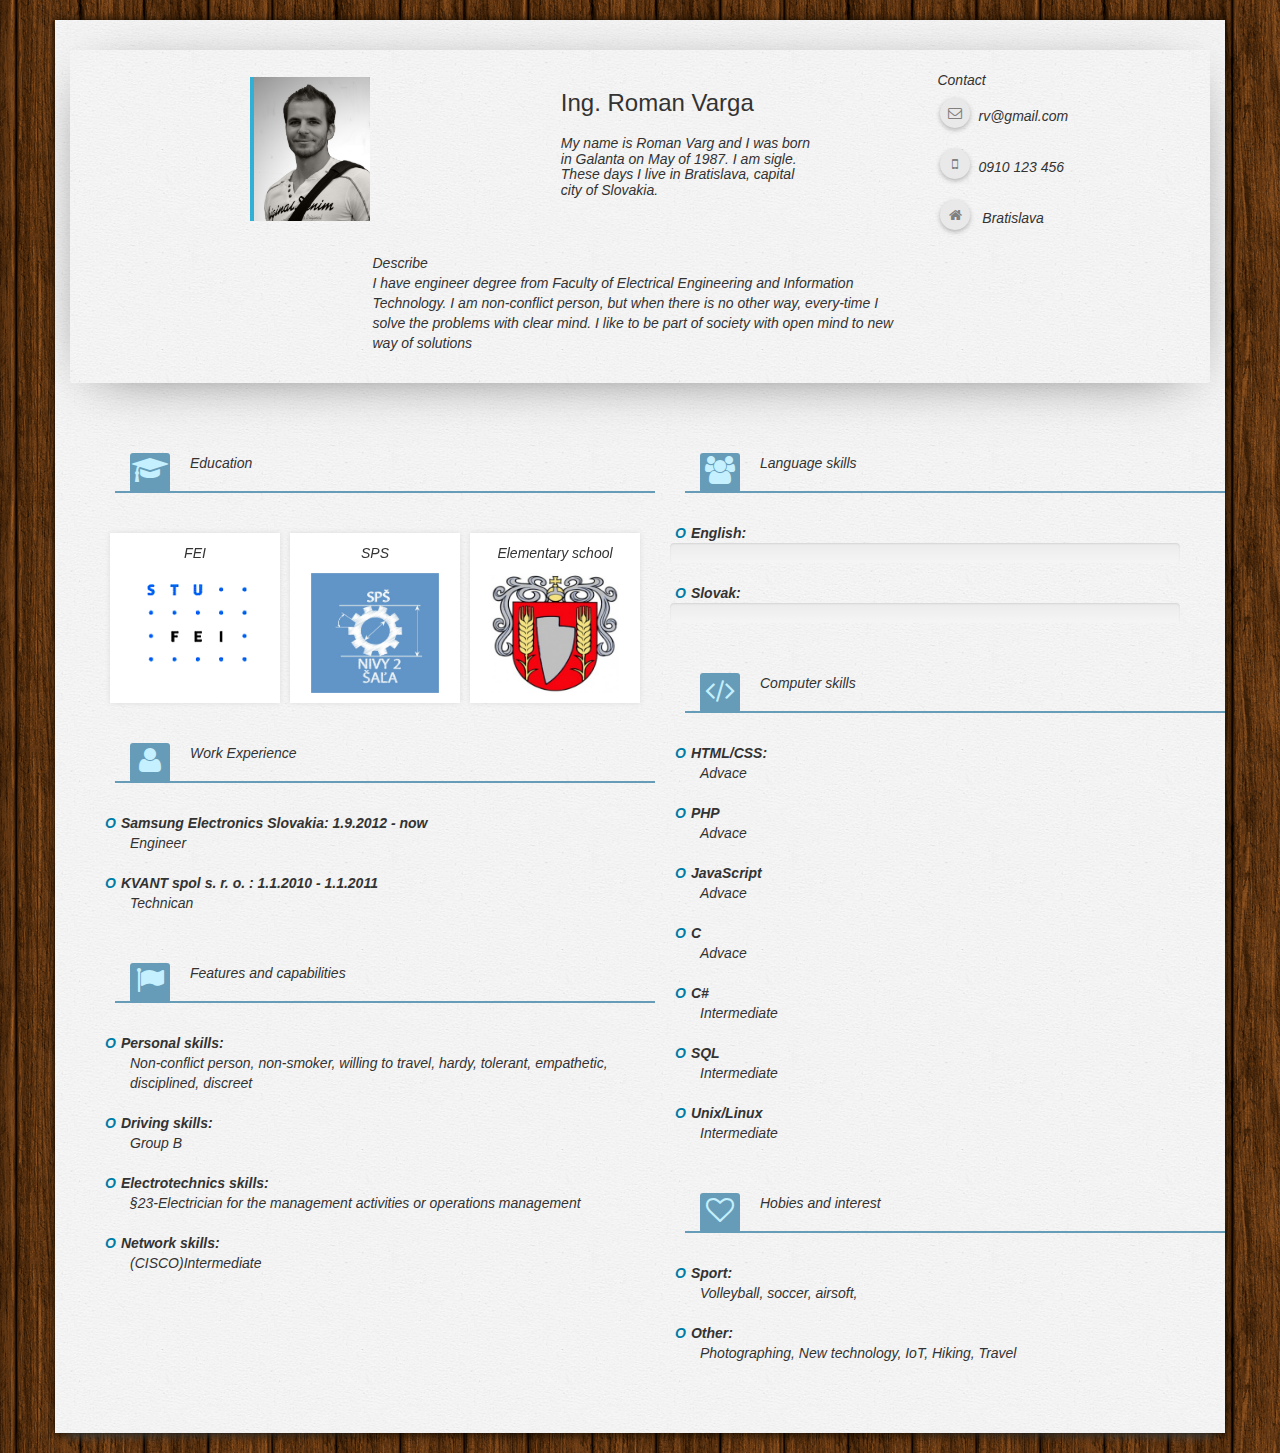
==== commit 414a8dc4: "change pict" ====
--- a/_cv/index.html
+++ b/_cv/index.html
@@ -1,169 +1,169 @@
-<!DOCTYPE html>
-<html lang="en">
-  <head>
-    <meta charset="utf-8">
-    <meta http-equiv="X-UA-Compatible" content="IE=edge">
-    <meta name="viewport" content="width=device-width, initial-scale=1">
-    <meta name="description" content="">
-    <meta name="author" content="">
-    <link rel="icon" href="../../favicon.ico">
-
-    <title>My personal</title>
-
-    <!-- Bootstrap core CSS -->
-    <link href="../css/bootstrap.min.css" rel="stylesheet">
-    <!-- Bootstrap theme -->
-    <link href="../css/bootstrap-theme.min.css" rel="stylesheet">
-    <!-- IE10 viewport hack for Surface/desktop Windows 8 bug -->
-    <link href="../css/ie10-viewport-bug-workaround.css" rel="stylesheet">
-	<!-- font awesome -->
-	<link href='../css/font-awesome.min.css' rel='stylesheet'>
-    <!-- Custom styles for this template -->
-    <link href="css/main.css" rel="stylesheet">
-
-  </head>
-
-
- <body>
- <!-- BODY                                                                 -->
- <div class="container ">
-	<div class="main_wrapper shadows">
-		<div class="main_sheet">
-			<div class="row header">
-				<div class="row">
-					<div class="col-md-3 col-sm-4 col-md-offset-1 text-center"><img src="img/personal_front.jpg" id="pers_image" /></div>
-					<div class="col-md-3 col-sm-4 col-md-offset-1"><h3>Ing. Roman Varga<h3><p><h5><em>My name is Roman Varg and I was born in Galanta on May of 1987. I am sigle. These days I live in Bratislava, capital city of Slovakia. <em></h5></p></div>
-					<div class="col-md-3 col-sm-4 col-md-offset-1">Contact <ul><li><div class='row'><div class="circle"><i class="fa fa-envelope-o fa-1x"></i></div><div class=' verticalMenu secret_envelope'>rv</div></div></li><li><div class='row'><div class="circle"><i class="fa fa-mobile fa-1x"></div></i><div class='verticalMenu'>0910 123 456</div></div></li><li><div class='row'><div class="circle"><i class="fa fa-home fa-1x"></div></i> <div class='verticalMenu'>Bratislava</div></div></li></ul></div>
-				</div>
-				<div class="row">
-				<div class="col-md-6 col-md-offset-3">Describe<p><em>I have engineer degree from Faculty of Electrical Engineering and Information Technology. I am non-conflict person, but when there is no other way, every-time I solve the problems with clear mind. I like to be part of society with open mind to new way of solutions<em></p></div>
-				</div>
-			</div>
-			<div class="row content">
-				<div class="col-md-6 section content1">
-					<div class="col-md-12 sub_header"><div class="sub_header_icon"> <i class="fa fa-graduation-cap fa-2x"></i></div><p>Education</p></div>
-					<div class="col-md-4 col-sm-4">
-						<div class="box"><div class='titleHoverOff'>FEI <p><img src='img/fei.png'><p></div><div class='titleHoverIn'><p>Faculty of Electrical Engineering and Information Technology, Bratislava<p>Specialization: Applied Informatics</p></p></div></div>
-					</div>
-					<div class="col-md-4 col-sm-4">
-						<div class="box"><div class='titleHoverOff'><p>SPS</p><img src='img/SPS.bmp'></div><div class='titleHoverIn'><span>Secondary School of Electrical Engineering, Šaľa<p>Specialization: Electrical</p></span></div></div>
-					</div>
-					<div class="col-md-4 col-sm-4">
-						<div class="box"><div class='titleHoverOff'><p>Elementary school</p><img src='img/sala.jpg'></div><div class='titleHoverIn'><span><i class="fa fa-pencil-square-o fa-5x"></i><p>Šaľa</p></span></div></div>
-					</div>
-					
-					
-					
-					<div class="col-md-12 col-sm-12 sub_header"><div class="sub_header_icon"> <i class="fa fa-user fa-2x"></i></div><p>Work Experience</p></div>
-					<div class="col-md-12">
-							<dl>
-								<dt>Samsung Electronics Slovakia: 1.9.2012 - now</dt> <p>Engineer </p>
-							</dl>
-						</div>
-						<div class="col-md-12">
-							<dl>
-								<dt>KVANT spol s. r. o. : 1.1.2010 - 1.1.2011</dt> <p>Technican</p>
-							</dl>
-						</div>
-					
-					<div class="col-md-12 sub_header"><div class="sub_header_icon"><i class="fa fa-flag fa-2x"></i></div><p>Features and capabilities</p></div>
-						<div class="col-md-12">
-							<dl>
-								<dt>Personal skills:</dt> <p>Non-conflict person, non-smoker, willing to travel, hardy, tolerant, empathetic, disciplined, discreet</p>
-							</dl>
-							<dl>
-								<dt>Driving skills:</dt> <p>Group B</p>
-							</dl>
-							<dl>
-								<dt>Electrotechnics skills:</dt> <p>§23-Electrician for the management activities or operations management</p>
-							</dl>
-							<dl>
-								<dt>Network skills:</dt> <p> (CISCO)Intermediate</p>
-							</dl>
-						</div>
-					
-				</div>
-				<div class="col-md-6 section content2">
-					<div class="col-md-12 sub_header"><div class="sub_header_icon"><i class="fa fa-users fa-2x"></i></div><p>Language skills</p></div>
-					<div class="col-md-12">
-						<dl>
-							<dt>English:</dt> 
-							<div class="progress">
-								  <div class="progress-bar progress-bar-info progress-bar-language_eng" role="progressbar_eng" aria-valuenow="50" aria-valuemin="0" aria-valuemax="100">
-								  </div>
-							</div>
-						</dl>
-					</div>
-					<div class="col-md-12">
-						<dl>
-						<dt>Slovak:</dt>
-							<div class="progress">
-								<div class="progress-bar progress-bar-info progress-bar-language_sk" role="progressbar_sk" aria-valuenow="50" aria-valuemin="0" aria-valuemax="100">
-								</div>
-							</div>
-						<dl>
-					</div>
-					
-					<div class="col-md-12 sub_header"><div class="sub_header_icon"><i class="fa fa-code fa-2x"></i></div><p>Computer skills</p></div>
-					<div class="col-md-12">
-							<dl>
-								<dt>HTML/CSS: </dt> <p>Advace </p>
-							</dl>
-							<dl>
-								<dt>PHP </dt> <p>Advace </p>
-							</dl>
-							<dl>
-								<dt>JavaScript </dt> <p>Advace </p>
-							</dl>
-							<dl>
-								<dt>C </dt> <p>Advace </p>
-							</dl>
-							<dl>
-								<dt>C# </dt> <p>Intermediate </p>
-							</dl>
-							<dl>
-								<dt>SQL</dt> <p>Intermediate </p>
-							</dl>
-							<dl>
-								<dt>Unix/Linux</dt> <p>Intermediate </p>
-							</dl>
-					</div>
-					
-					<div class="col-md-12 sub_header"><div class="sub_header_icon"><i class="fa fa-heart-o fa-2x"></i></div><p>Hobies and interest</p></div>
-					<div class="col-md-12">
-							<dl>
-								<dt>Sport: </dt> <p>Volleyball, soccer, airsoft, </p>
-							</dl>
-					</div>
-					<div class="col-md-12">
-							<dl>
-								<dt>Other: </dt> <p>Photographing, New technology, IoT, Hiking, Travel </p>
-							</dl>
-					</div>
-					
-				</div>
-			</div>
-		</div>
-	</div>
- </div>
-    
-<!-- FOOTER                                                                -->
-
-	<footer >
-	
-	</footer>
-
-   
-
-    <!-- Bootstrap core JavaScript
-    ================================================== -->
-    <!-- Placed at the end of the document so the pages load faster -->
-    <script src="../js/jquery.min.js"></script>
-    <script>window.jQuery || document.write('<script src="js/jquery.min.js"><\/script>')</script>
-    <script src="../js/bootstrap.min.js"></script>
-    <script src="../js/docs.min.js"></script>
-	<script src="js/controller.js"></script>
-    <!-- IE10 viewport hack for Surface/desktop Windows 8 bug -->
-    <script src="../js/ie10-viewport-bug-workaround.js"></script>
-  </body>
-</html>
+<!DOCTYPE html>
+<html lang="en">
+  <head>
+    <meta charset="utf-8">
+    <meta http-equiv="X-UA-Compatible" content="IE=edge">
+    <meta name="viewport" content="width=device-width, initial-scale=1">
+    <meta name="description" content="">
+    <meta name="author" content="">
+    <link rel="icon" href="../../favicon.ico">
+
+    <title>My personal</title>
+
+    <!-- Bootstrap core CSS -->
+    <link href="../css/bootstrap.min.css" rel="stylesheet">
+    <!-- Bootstrap theme -->
+    <link href="../css/bootstrap-theme.min.css" rel="stylesheet">
+    <!-- IE10 viewport hack for Surface/desktop Windows 8 bug -->
+    <link href="../css/ie10-viewport-bug-workaround.css" rel="stylesheet">
+	<!-- font awesome -->
+	<link href='../css/font-awesome.min.css' rel='stylesheet'>
+    <!-- Custom styles for this template -->
+    <link href="css/main.css" rel="stylesheet">
+
+  </head>
+
+
+ <body>
+ <!-- BODY                                                                 -->
+ <div class="container ">
+	<div class="main_wrapper shadows">
+		<div class="main_sheet">
+			<div class="row header">
+				<div class="row">
+					<div class="col-md-3 col-sm-4 col-md-offset-1 text-center"><img src="img/personal_front.jpg" id="pers_image" /></div>
+					<div class="col-md-3 col-sm-4 col-md-offset-1"><h3>Ing. Roman Varga<h3><p><h5><em>My name is Roman Varg and I was born in Galanta on May of 1987. I am sigle. These days I live in Bratislava, capital city of Slovakia. <em></h5></p></div>
+					<div class="col-md-3 col-sm-4 col-md-offset-1">Contact <ul><li><div class='row'><div class="circle"><i class="fa fa-envelope-o fa-1x"></i></div><div class=' verticalMenu secret_envelope'>rv</div></div></li><li><div class='row'><div class="circle"><i class="fa fa-mobile fa-1x"></div></i><div class='verticalMenu'>0910 123 456</div></div></li><li><div class='row'><div class="circle"><i class="fa fa-home fa-1x"></div></i> <div class='verticalMenu'>Bratislava</div></div></li></ul></div>
+				</div>
+				<div class="row">
+				<div class="col-md-6 col-md-offset-3">Describe<p><em>I have engineer degree from Faculty of Electrical Engineering and Information Technology. I am non-conflict person, but when there is no other way, every-time I solve the problems with clear mind. I like to be part of society with open mind to new way of solutions<em></p></div>
+				</div>
+			</div>
+			<div class="row content">
+				<div class="col-md-6 section content1">
+					<div class="col-md-12 sub_header"><div class="sub_header_icon"> <i class="fa fa-graduation-cap fa-2x"></i></div><p>Education</p></div>
+					<div class="col-md-4 col-sm-4">
+						<div class="box"><div class='titleHoverOff'>FEI <p><img src='img/fei.png'><p></div><div class='titleHoverIn'><p>Faculty of Electrical Engineering and Information Technology, Bratislava<p>Specialization: Applied Informatics</p></p></div></div>
+					</div>
+					<div class="col-md-4 col-sm-4">
+						<div class="box"><div class='titleHoverOff'><p>SPS</p><img src='img/SPS.jpg'></div><div class='titleHoverIn'><span>Secondary School of Electrical Engineering, Šaľa<p>Specialization: Electrical</p></span></div></div>
+					</div>
+					<div class="col-md-4 col-sm-4">
+						<div class="box"><div class='titleHoverOff'><p>Elementary school</p><img src='img/sala.jpg'></div><div class='titleHoverIn'><span><i class="fa fa-pencil-square-o fa-5x"></i><p>Šaľa</p></span></div></div>
+					</div>
+					
+					
+					
+					<div class="col-md-12 col-sm-12 sub_header"><div class="sub_header_icon"> <i class="fa fa-user fa-2x"></i></div><p>Work Experience</p></div>
+					<div class="col-md-12">
+							<dl>
+								<dt>Samsung Electronics Slovakia: 1.9.2012 - now</dt> <p>Engineer </p>
+							</dl>
+						</div>
+						<div class="col-md-12">
+							<dl>
+								<dt>KVANT spol s. r. o. : 1.1.2010 - 1.1.2011</dt> <p>Technican</p>
+							</dl>
+						</div>
+					
+					<div class="col-md-12 sub_header"><div class="sub_header_icon"><i class="fa fa-flag fa-2x"></i></div><p>Features and capabilities</p></div>
+						<div class="col-md-12">
+							<dl>
+								<dt>Personal skills:</dt> <p>Non-conflict person, non-smoker, willing to travel, hardy, tolerant, empathetic, disciplined, discreet</p>
+							</dl>
+							<dl>
+								<dt>Driving skills:</dt> <p>Group B</p>
+							</dl>
+							<dl>
+								<dt>Electrotechnics skills:</dt> <p>§23-Electrician for the management activities or operations management</p>
+							</dl>
+							<dl>
+								<dt>Network skills:</dt> <p> (CISCO)Intermediate</p>
+							</dl>
+						</div>
+					
+				</div>
+				<div class="col-md-6 section content2">
+					<div class="col-md-12 sub_header"><div class="sub_header_icon"><i class="fa fa-users fa-2x"></i></div><p>Language skills</p></div>
+					<div class="col-md-12">
+						<dl>
+							<dt>English:</dt> 
+							<div class="progress">
+								  <div class="progress-bar progress-bar-info progress-bar-language_eng" role="progressbar_eng" aria-valuenow="50" aria-valuemin="0" aria-valuemax="100">
+								  </div>
+							</div>
+						</dl>
+					</div>
+					<div class="col-md-12">
+						<dl>
+						<dt>Slovak:</dt>
+							<div class="progress">
+								<div class="progress-bar progress-bar-info progress-bar-language_sk" role="progressbar_sk" aria-valuenow="50" aria-valuemin="0" aria-valuemax="100">
+								</div>
+							</div>
+						<dl>
+					</div>
+					
+					<div class="col-md-12 sub_header"><div class="sub_header_icon"><i class="fa fa-code fa-2x"></i></div><p>Computer skills</p></div>
+					<div class="col-md-12">
+							<dl>
+								<dt>HTML/CSS: </dt> <p>Advace </p>
+							</dl>
+							<dl>
+								<dt>PHP </dt> <p>Advace </p>
+							</dl>
+							<dl>
+								<dt>JavaScript </dt> <p>Advace </p>
+							</dl>
+							<dl>
+								<dt>C </dt> <p>Advace </p>
+							</dl>
+							<dl>
+								<dt>C# </dt> <p>Intermediate </p>
+							</dl>
+							<dl>
+								<dt>SQL</dt> <p>Intermediate </p>
+							</dl>
+							<dl>
+								<dt>Unix/Linux</dt> <p>Intermediate </p>
+							</dl>
+					</div>
+					
+					<div class="col-md-12 sub_header"><div class="sub_header_icon"><i class="fa fa-heart-o fa-2x"></i></div><p>Hobies and interest</p></div>
+					<div class="col-md-12">
+							<dl>
+								<dt>Sport: </dt> <p>Volleyball, soccer, airsoft, </p>
+							</dl>
+					</div>
+					<div class="col-md-12">
+							<dl>
+								<dt>Other: </dt> <p>Photographing, New technology, IoT, Hiking, Travel </p>
+							</dl>
+					</div>
+					
+				</div>
+			</div>
+		</div>
+	</div>
+ </div>
+    
+<!-- FOOTER                                                                -->
+
+	<footer >
+	
+	</footer>
+
+   
+
+    <!-- Bootstrap core JavaScript
+    ================================================== -->
+    <!-- Placed at the end of the document so the pages load faster -->
+    <script src="../js/jquery.min.js"></script>
+    <script>window.jQuery || document.write('<script src="js/jquery.min.js"><\/script>')</script>
+    <script src="../js/bootstrap.min.js"></script>
+    <script src="../js/docs.min.js"></script>
+	<script src="js/controller.js"></script>
+    <!-- IE10 viewport hack for Surface/desktop Windows 8 bug -->
+    <script src="../js/ie10-viewport-bug-workaround.js"></script>
+  </body>
+</html>
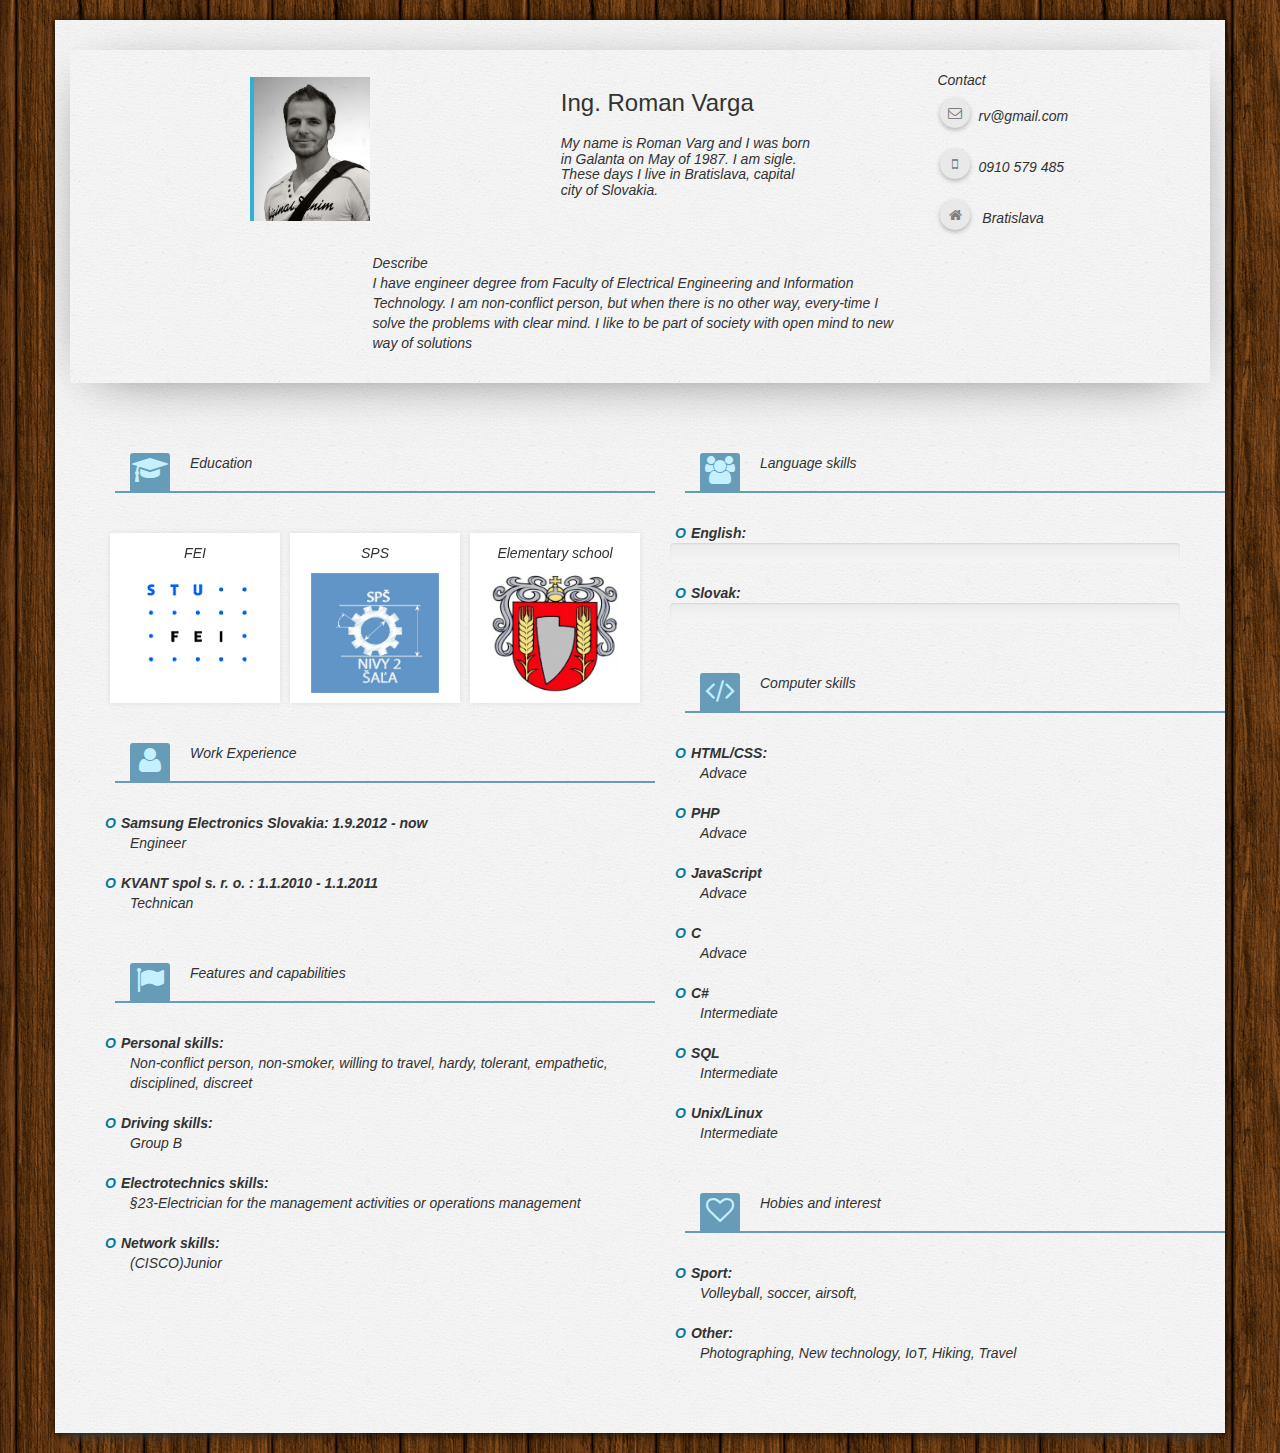
==== commit c4540b0e: "add git shortcut" ====
--- a/_cv/index.html
+++ b/_cv/index.html
@@ -33,7 +33,7 @@
 				<div class="row">
 					<div class="col-md-3 col-sm-4 col-md-offset-1 text-center"><img src="img/personal_front.jpg" id="pers_image" /></div>
 					<div class="col-md-3 col-sm-4 col-md-offset-1"><h3>Ing. Roman Varga<h3><p><h5><em>My name is Roman Varg and I was born in Galanta on May of 1987. I am sigle. These days I live in Bratislava, capital city of Slovakia. <em></h5></p></div>
-					<div class="col-md-3 col-sm-4 col-md-offset-1">Contact <ul><li><div class='row'><div class="circle"><i class="fa fa-envelope-o fa-1x"></i></div><div class=' verticalMenu secret_envelope'>rv</div></div></li><li><div class='row'><div class="circle"><i class="fa fa-mobile fa-1x"></div></i><div class='verticalMenu'>0910 123 456</div></div></li><li><div class='row'><div class="circle"><i class="fa fa-home fa-1x"></div></i> <div class='verticalMenu'>Bratislava</div></div></li></ul></div>
+					<div class="col-md-3 col-sm-4 col-md-offset-1">Contact <ul><li><div class='row'><div class="circle"><i class="fa fa-envelope-o fa-1x"></i></div><div class=' verticalMenu secret_envelope'>rv</div></div></li><li><div class='row'><div class="circle"><i class="fa fa-mobile fa-1x"></div></i><div class='verticalMenu'>0910 579 485</div></div></li><li><div class='row'><div class="circle"><i class="fa fa-home fa-1x"></div></i> <div class='verticalMenu'>Bratislava</div></div></li></ul></div>
 				</div>
 				<div class="row">
 				<div class="col-md-6 col-md-offset-3">Describe<p><em>I have engineer degree from Faculty of Electrical Engineering and Information Technology. I am non-conflict person, but when there is no other way, every-time I solve the problems with clear mind. I like to be part of society with open mind to new way of solutions<em></p></div>
@@ -78,7 +78,7 @@
 								<dt>Electrotechnics skills:</dt> <p>§23-Electrician for the management activities or operations management</p>
 							</dl>
 							<dl>
-								<dt>Network skills:</dt> <p> (CISCO)Intermediate</p>
+								<dt>Network skills:</dt> <p> (CISCO)Junior</p>
 							</dl>
 						</div>
 					
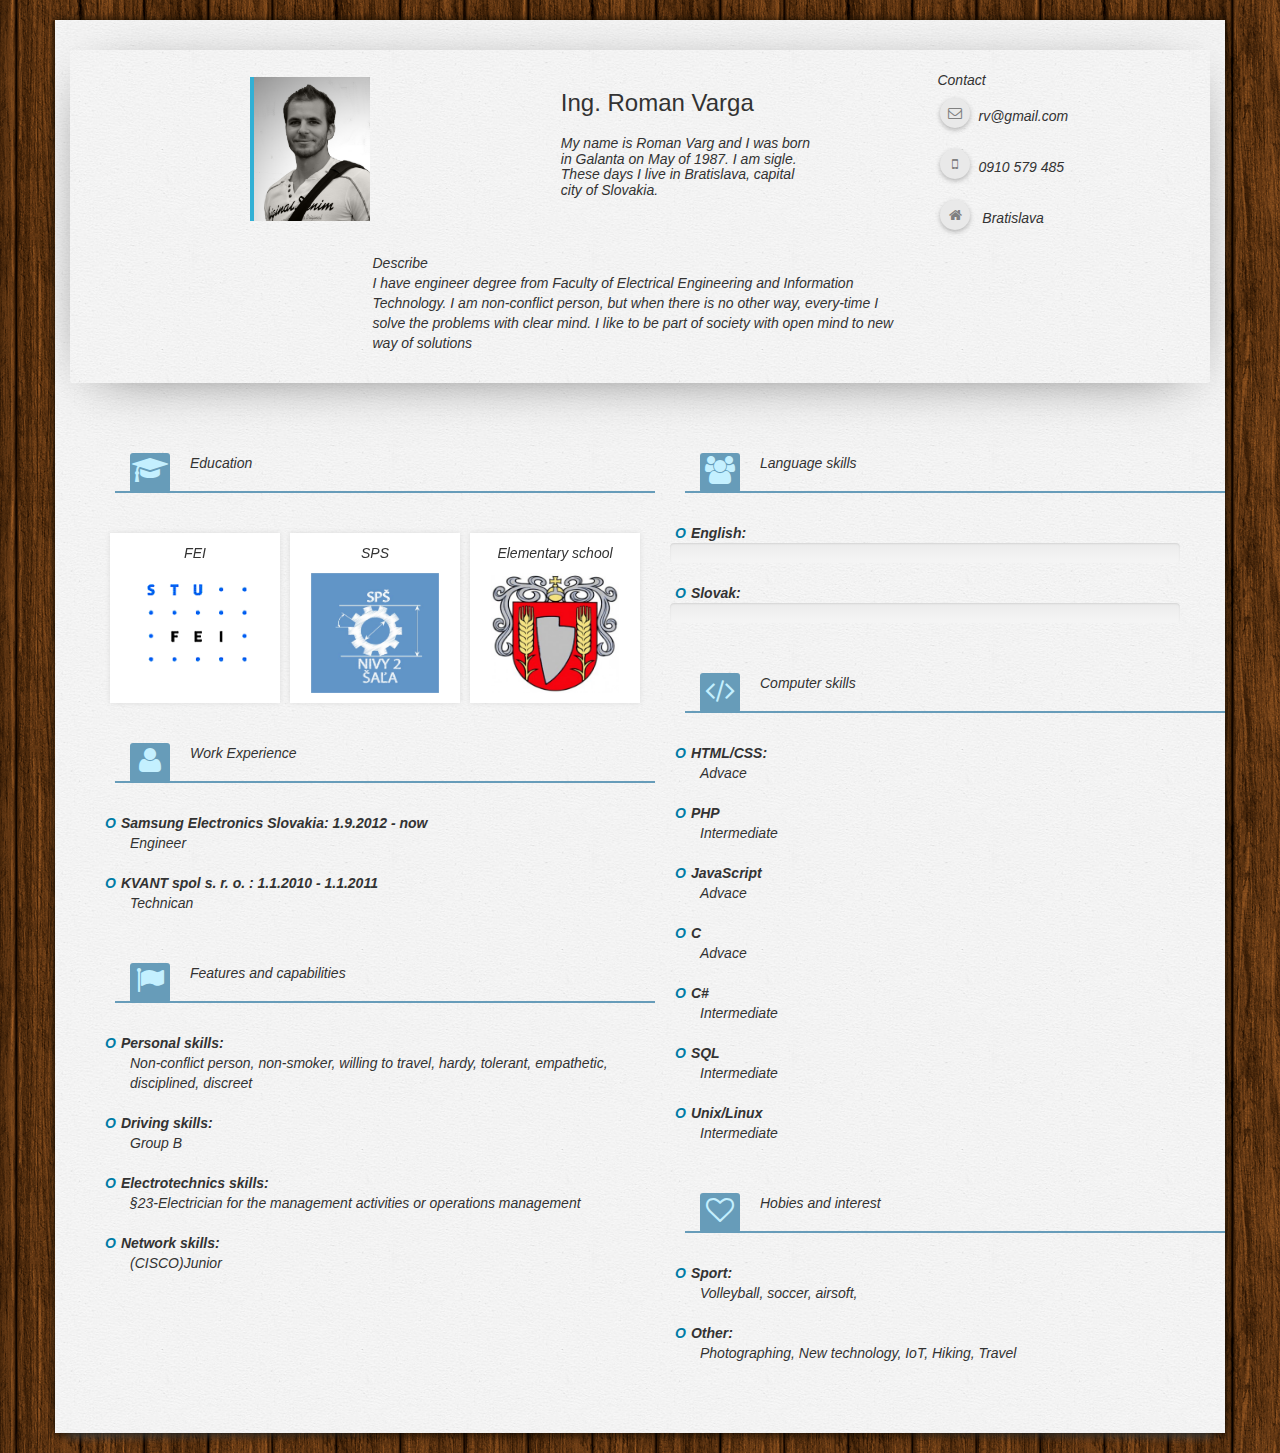
==== commit fe5812b4: "change skills" ====
--- a/_cv/index.html
+++ b/_cv/index.html
@@ -110,7 +110,7 @@
 								<dt>HTML/CSS: </dt> <p>Advace </p>
 							</dl>
 							<dl>
-								<dt>PHP </dt> <p>Advace </p>
+								<dt>PHP </dt> <p>Intermediate </p>
 							</dl>
 							<dl>
 								<dt>JavaScript </dt> <p>Advace </p>
